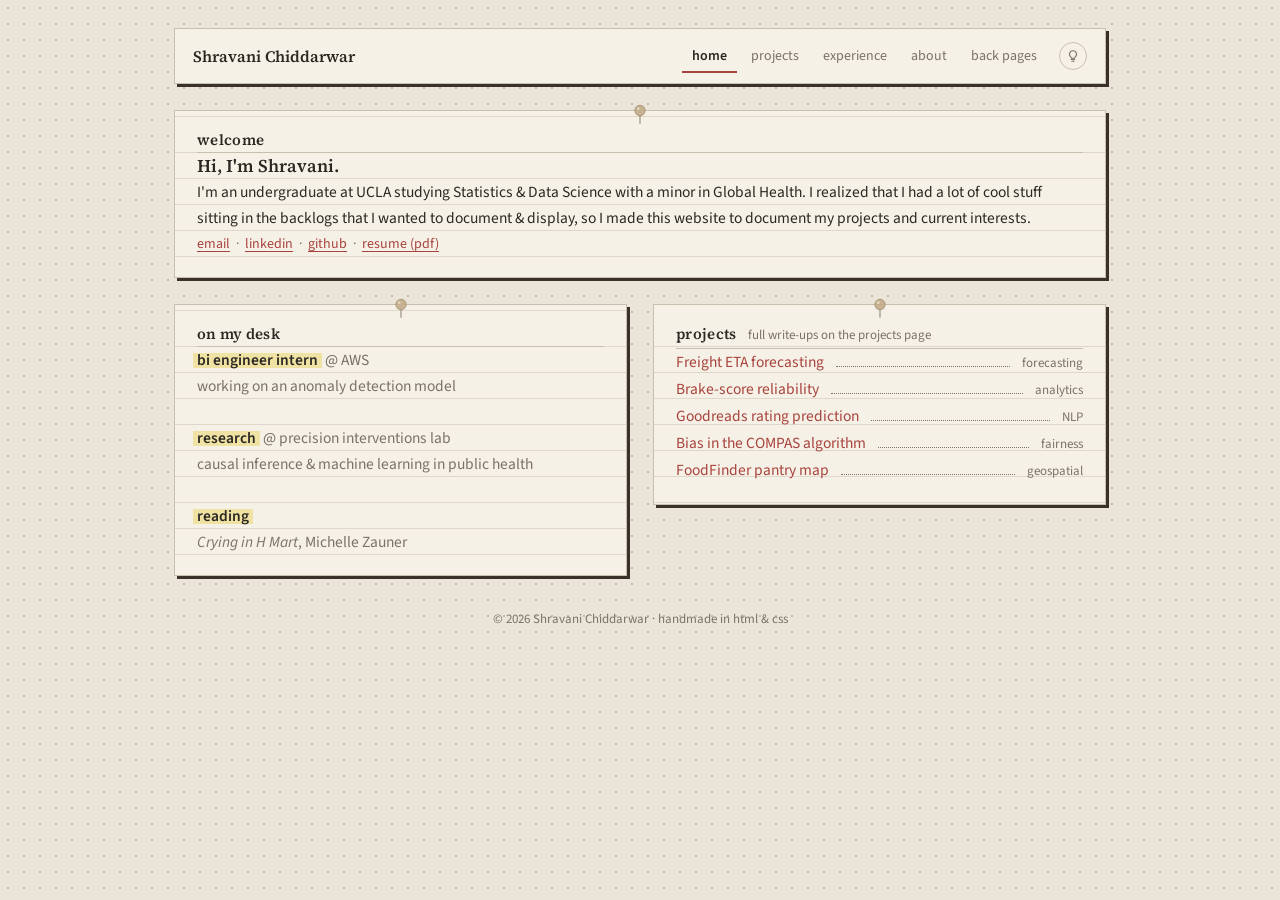
==== index.html @ b2b461dc "Home: intro in her words, smaller heading Co-Authored-By: Claude Opus 5 <noreply@anthropic.com>" ====
<!DOCTYPE html>
<html lang="en">
<head>
  <meta charset="UTF-8">
  <meta name="viewport" content="width=device-width, initial-scale=1">
  <title>Shravani Chiddarwar</title>
  <meta name="description" content="Shravani Chiddarwar — Statistics & Data Science at UCLA. Projects, experience, and the back pages.">
  <link rel="preconnect" href="https://fonts.googleapis.com">
  <link rel="preconnect" href="https://fonts.gstatic.com" crossorigin>
  <link href="https://fonts.googleapis.com/css2?family=Source+Serif+4:opsz,wght@8..60,500;8..60,600&family=Source+Sans+3:ital,wght@0,400;0,500;0,600;1,400&family=Caveat:wght@500&display=swap" rel="stylesheet">
  <link rel="stylesheet" href="styles.css">
  <script src="theme.js"></script>
</head>
<body>
<div class="desk">

  <header class="bar">
    <a class="who" href="index.html">Shravani Chiddarwar</a>
    <nav aria-label="Site">
      <a href="index.html" aria-current="page">home</a>
      <a href="projects.html">projects</a>
      <a href="experience.html">experience</a>
      <a href="about.html">about</a>
      <a href="back-pages.html">back pages</a>
      <button class="lamp" id="lamp" type="button" aria-label="Toggle dark mode" title="Desk lamp">
        <svg viewBox="0 0 24 24" aria-hidden="true"><path d="M9 18h6M10 21h4M12 3a6 6 0 0 0-3.5 10.9c.6.5.9 1.2.9 2V16h5.2v-.1c0-.8.3-1.5.9-2A6 6 0 0 0 12 3z"/></svg>
      </button>
    </nav>
  </header>

  <main class="sheet">
    <section class="block">
      <h2>welcome</h2>
      <h1>Hi, I'm Shravani.</h1>
      <p>I'm an undergraduate at UCLA studying Statistics &amp; Data Science with a minor in Global Health. I realized that I had a lot of cool stuff sitting in the backlogs that I wanted to document &amp; display, so I made this website to document my projects and current interests.</p>
      <p class="mute small"><a href="mailto:shravanic476@gmail.com">email</a> &nbsp;·&nbsp; <a href="https://www.linkedin.com/in/shravani-chiddarwar-a98483246/">linkedin</a> &nbsp;·&nbsp; <a href="https://github.com/shravanic26">github</a> &nbsp;·&nbsp; <a href="resume.pdf">resume (pdf)</a></p>
    </section>

    <div class="cols">
      <section class="block">
        <h2>on my desk</h2>
        <ul class="recent">
          <li><span class="chip"><strong>bi engineer intern</strong> @ AWS</span><span>working on an anomaly detection model</span></li>
          <li><span class="chip"><strong>research</strong> @ precision interventions lab</span><span>causal inference &amp; machine learning in public health</span></li>
          <li><span class="chip"><strong>reading</strong></span><span><em>Crying in H Mart</em>, Michelle Zauner</span></li>
        </ul>
      </section>

      <section class="block">
        <h2>projects <small>full write-ups on the projects page</small></h2>
        <ul class="toc">
          <li><a href="projects.html#kohls">Freight ETA forecasting</a><span>forecasting</span></li>
          <li><a href="projects.html#michelin">Brake-score reliability</a><span>analytics</span></li>
          <li><a href="projects.html#goodreads">Goodreads rating prediction</a><span>NLP</span></li>
          <li><a href="projects.html#compas">Bias in the COMPAS algorithm</a><span>fairness</span></li>
          <li><a href="projects.html#foodfinder">FoodFinder pantry map</a><span>geospatial</span></li>
        </ul>
      </section>
    </div>

  </main>

  <p class="colophon">© 2026 Shravani Chiddarwar · handmade in html &amp; css</p>
</div>
</body>
</html>
---- styles.css ----
/* ============================================================
   shravani-c · styles.css
   Hand-written CSS, no frameworks.

   The idea: ruled note sheets pinned to a dotted desk pad.
   Every page is a few "blocks" (one ruled sheet each) laid out
   on the desk, under one thin header strip that holds the nav.

   How to read this file:
     1. tokens   — every color lives here; change one, it changes everywhere
     2. base     — body, links, headings
     3. desk     — the dotted background and page width
     4. bar      — the header strip with the nav
     5. block    — the ruled sheet, the pin, the title underline
     6. layouts  — how blocks sit next to each other
     7. pieces   — lists, cards, photos used inside blocks
     8. mobile   — what changes on narrow screens
   ============================================================ */


/* ---- 1. tokens ------------------------------------------------
   Light is the default. The dark block below only redefines the
   same names, so nothing else in the file needs to know about
   dark mode. The desk lamp (theme.js) sets data-theme on <html>. */
:root {
  color-scheme: light;
  --desk:   #ebe5d9;   /* the desk pad */
  --dot:    #c4b9a6;   /* the dots on it */
  --paper:  #f6f1e7;   /* a sheet */
  --line:   #dfd7c9;   /* the rules on a sheet */
  --edge:   #c9bfae;   /* sheet border, title underline */
  --ink:    #2b2823;   /* text */
  --mute:   #7a7267;   /* secondary text */
  --pen:    #a8433d;   /* links, the active nav mark */
  --card:   #f1eadc;   /* nav hover */
  --shadow: #3a3128;   /* the hard drop shadow */
}

[data-theme="dark"] {
  color-scheme: dark;
  --desk:   #1a1816;
  --dot:    #34302b;
  --paper:  #26231f;
  --line:   #35312b;
  --edge:   #3f3a33;
  --ink:    #ebe5d8;
  --mute:   #a39a8c;
  --pen:    #e0857c;
  --card:   #2c2823;
  --shadow: #000000;
}


/* ---- 2. base ----------------------------------------------------
   One number matters more than any other here: line-height 26px.
   The rules on every sheet are also 26px apart, so text sits on
   the lines. Anything inside a block should keep to 26px rows. */
* { box-sizing: border-box; }

body {
  margin: 0;
  color: var(--ink);
  font-family: "Source Sans 3", system-ui, sans-serif;
  font-size: 15.5px;
  line-height: 26px;
}

img { max-width: 100%; display: block; }

a { color: var(--pen); text-decoration: underline; text-decoration-thickness: 1px; text-underline-offset: 3px; }
a:hover { color: var(--ink); }
:focus-visible { outline: 2px solid var(--pen); outline-offset: 2px; }

h1, h2, h3 { font-family: "Source Serif 4", Georgia, serif; font-weight: 600; margin: 0; text-wrap: balance; }
p { margin: 0; }
.mute { color: var(--mute); }
.small { font-size: 14px; }


/* ---- 3. desk ----------------------------------------------------
   The dotted pad is one tiny radial gradient (a dot) repeated
   every 16px. Change 16px for a denser or sparser grid, 1px for
   bigger dots. */
body {
  background-color: var(--desk);
  background-image: radial-gradient(var(--dot) 1px, transparent 1.4px);
  background-size: 16px 16px;
}

.desk { max-width: 980px; margin: 0 auto; padding: 28px 24px 40px; }


/* ---- 4. bar (header + nav) -------------------------------------- */
.bar {
  display: flex; justify-content: space-between; align-items: center; gap: 16px; flex-wrap: wrap;
  padding: 10px 18px; margin-bottom: 26px;
  background: var(--paper); border: 1px solid var(--edge); box-shadow: 3px 3px 0 var(--shadow);
}
.bar .who { font-family: "Source Serif 4", Georgia, serif; font-weight: 600; font-size: 16px; color: var(--ink); text-decoration: none; }
.bar nav { display: flex; align-items: center; gap: 4px; flex-wrap: wrap; }
.bar nav a { color: var(--mute); text-decoration: none; font-size: 14px; padding: 4px 10px; border-radius: 3px; white-space: nowrap; }
.bar nav a:hover { color: var(--ink); background: var(--card); }
/* aria-current="page" is set by hand in each html file on its own link */
.bar nav a[aria-current="page"] { color: var(--ink); font-weight: 600; box-shadow: inset 0 -2px 0 var(--pen); border-radius: 0; }

/* the desk lamp = dark mode toggle */
.lamp {
  border: 1px solid var(--edge); background: transparent; color: var(--mute);
  border-radius: 999px; width: 28px; height: 28px; margin-left: 8px;
  display: inline-grid; place-items: center; cursor: pointer;
}
.lamp svg { width: 14px; height: 14px; fill: none; stroke: currentColor; stroke-width: 1.8; stroke-linecap: round; }


/* ---- 5. block (one ruled sheet) --------------------------------
   The rules: a repeating gradient, transparent for 25px then a
   1px line, so one line every 26px. background-position 16px
   matches the top padding so the first line sits under the title. */
.block {
  position: relative;
  background: var(--paper); border: 1px solid var(--edge); box-shadow: 3px 3px 0 var(--shadow);
  padding: 16px 22px 20px;
  background-image: repeating-linear-gradient(transparent 0 25px, var(--line) 25px 26px);
  background-position: 0 16px;
}
.block.plain { background-image: none; }   /* for blocks that hold photos */

/* the push pin: a small inline SVG, brass so it sits in the beige */
.block::before {
  content: ""; position: absolute; top: -8px; left: 50%; width: 16px; height: 22px; margin-left: -8px;
  pointer-events: none; opacity: .9;
  background: url("data:image/svg+xml,%3Csvg xmlns='http://www.w3.org/2000/svg' viewBox='0 0 20 26'%3E%3Cpath d='M10 12v12' stroke='%238a8073' stroke-width='1.4' stroke-linecap='round'/%3E%3Ccircle cx='10' cy='8' r='6.5' fill='%23c2ad8a'/%3E%3Ccircle cx='10' cy='8' r='6.5' fill='none' stroke='%239b8766' stroke-width='1'/%3E%3Ccircle cx='7.8' cy='5.8' r='1.8' fill='%23e6d7bb' opacity='.9'/%3E%3C/svg%3E") no-repeat center / contain;
}

/* block title: 25px of text + 1px underline = exactly one 26px row,
   so the underline lands on the first rule */
.block > h2 { font-size: 15px; line-height: 25px; letter-spacing: .02em; border-bottom: 1px solid var(--edge); }
.block > h2 small { font-weight: 400; color: var(--mute); font-family: "Source Sans 3", system-ui, sans-serif; margin-left: 8px; font-size: 13px; letter-spacing: 0; }
.block h1 { font-size: 18px; line-height: 26px; }


/* ---- 6. layouts ---------------------------------------------------
   .sheet stacks blocks vertically with a 26px gap.
   .cols puts blocks side by side; .wide makes the left one bigger. */
.sheet { display: grid; gap: 26px; }
.cols  { display: grid; gap: 26px; grid-template-columns: 1fr 1fr; align-items: start; }
.cols.wide { grid-template-columns: 1.6fr 1fr; }
.stack { display: grid; gap: 26px; }
.cards { display: grid; grid-template-columns: repeat(2, minmax(0, 1fr)); gap: 26px; }
.cards.one { grid-template-columns: 1fr; }   /* experience: one per row */


/* ---- 7. pieces ------------------------------------------------ */

/* dotted-leader list: name ....... tag */
.toc { list-style: none; margin: 0; padding: 0; }
.toc li { display: flex; align-items: baseline; gap: 8px; line-height: 26px; }
.toc li::after { content: ""; flex: 1; border-bottom: 1px dotted var(--mute); order: 2; margin: 0 4px; }
.toc li a { order: 1; text-decoration: none; }
.toc li span { order: 3; color: var(--mute); font-size: 13px; }

/* key : value list */
.ledger { list-style: none; margin: 0; padding: 0; }
.ledger li { display: grid; grid-template-columns: 84px 1fr; gap: 12px; line-height: 26px; }
.ledger .k { color: var(--mute); }

/* "on my desk" list: a highlighted role, the place after it, one line under.
   No borders or extra rules; the paper's own lines separate entries.
   --hi is the highlighter; it's defined here because only this uses it. */
.recent { list-style: none; margin: 0; padding: 0; --hi: #efe2a3; }
[data-theme="dark"] .recent { --hi: #5d5330; }
.recent li { display: grid; padding-bottom: 26px; }
.recent li:last-child { padding-bottom: 0; }
.recent .chip { line-height: 26px; color: var(--mute); }
.recent .chip strong {
  color: var(--ink); font-weight: 600;
  background: linear-gradient(transparent 20%, var(--hi) 20%, var(--hi) 88%, transparent 88%);
  padding: 0 4px; margin-left: -4px;
}
.recent li > span:last-child:not(.chip) { color: var(--mute); }

/* dated log */
.log { list-style: none; margin: 0; padding: 0; }
.log li { display: grid; grid-template-columns: 96px 1fr; gap: 12px; line-height: 26px; font-size: 14.5px; }
.log time { color: var(--mute); font-variant-numeric: tabular-nums; font-size: 13px; }

/* a card is a block with a label, a title, a paragraph, and tools */
.card { display: flex; flex-direction: column; transition: transform .12s ease; }
.card:hover { transform: translateY(-2px); }
.card .kind { font-size: 12px; letter-spacing: .08em; text-transform: uppercase; color: var(--mute); line-height: 26px; }
.card h3 { font-size: 17px; line-height: 26px; }
.card p { font-size: 14.5px; flex: 1; }
.card .tools { font-size: 13px; color: var(--mute); line-height: 26px; }
.card .tools b { color: var(--pen); font-weight: 600; }

/* taped photos */
.photos { display: flex; gap: 22px; flex-wrap: wrap; justify-content: center; padding-top: 6px; }
.photo { position: relative; background: #fff; padding: 8px 8px 28px; box-shadow: 2px 3px 0 var(--shadow); margin: 0; }
.photo img { aspect-ratio: 4 / 5; object-fit: cover; width: 170px; }
.photo figcaption { font-family: Caveat, cursive; font-size: 17px; text-align: center; color: #3b342b; position: absolute; left: 0; right: 0; bottom: 3px; }
.photo.l { transform: rotate(-2deg); }
.photo.r { transform: rotate(1.5deg); }

.colophon { text-align: center; color: var(--mute); font-size: 13px; margin-top: 30px; }


/* ---- 8. mobile ------------------------------------------------ */
@media (prefers-reduced-motion: reduce) { * { transition: none !important; } }

@media (max-width: 760px) {
  .desk { padding: 16px 14px 32px; }
  .cols, .cols.wide, .cards { grid-template-columns: 1fr; }
  .bar nav a { padding: 4px 7px; font-size: 13.5px; }
}
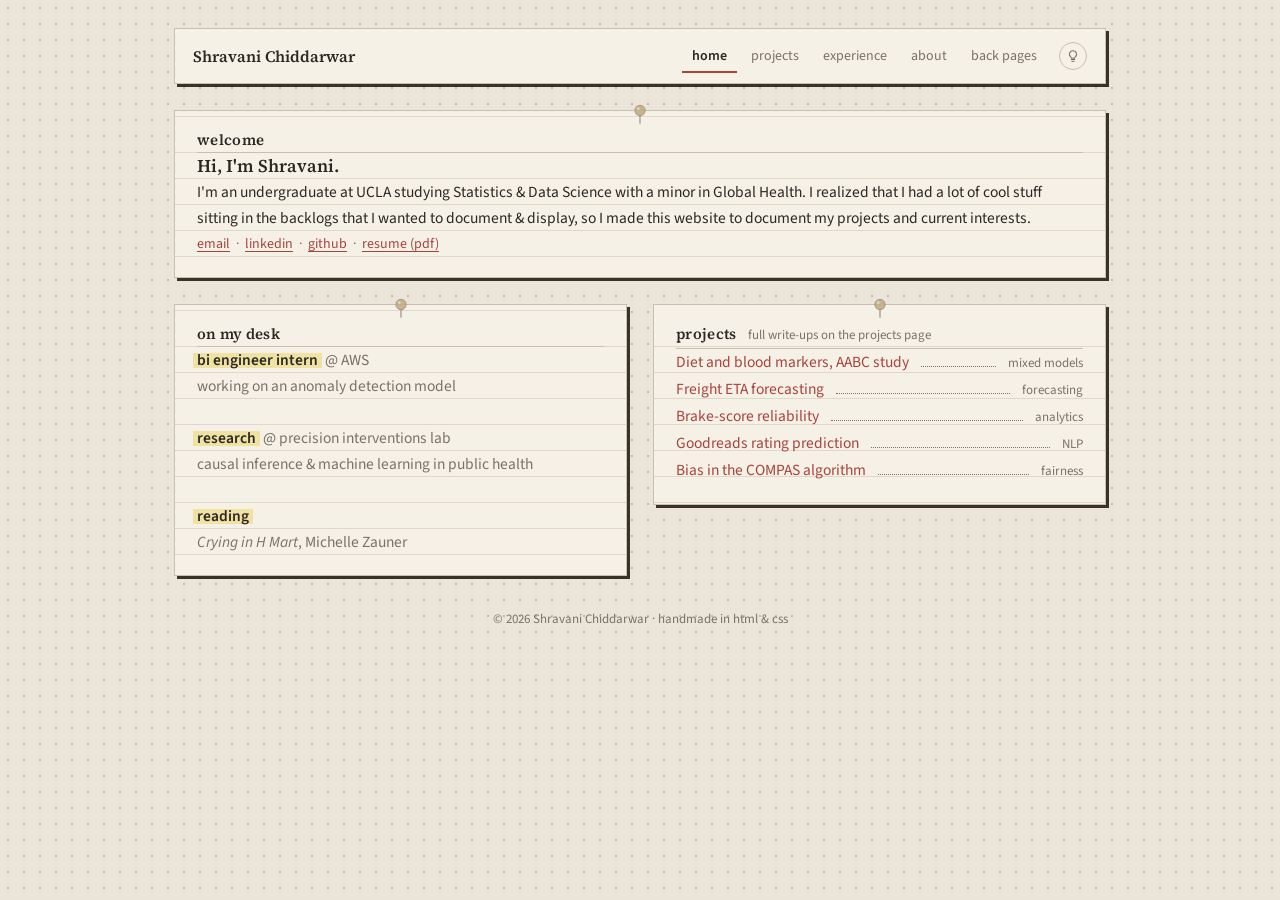
==== commit b77fbae9: "Projects: AABC diet and blood markers card; on home list Co-Authored-By: Claude Opus 5 <noreply@anth" ====
--- a/index.html
+++ b/index.html
@@ -49,11 +49,11 @@
       <section class="block">
         <h2>projects <small>full write-ups on the projects page</small></h2>
         <ul class="toc">
+          <li><a href="projects.html#aabc">Diet and blood markers, AABC study</a><span>mixed models</span></li>
           <li><a href="projects.html#kohls">Freight ETA forecasting</a><span>forecasting</span></li>
           <li><a href="projects.html#michelin">Brake-score reliability</a><span>analytics</span></li>
           <li><a href="projects.html#goodreads">Goodreads rating prediction</a><span>NLP</span></li>
           <li><a href="projects.html#compas">Bias in the COMPAS algorithm</a><span>fairness</span></li>
-          <li><a href="projects.html#foodfinder">FoodFinder pantry map</a><span>geospatial</span></li>
         </ul>
       </section>
     </div>
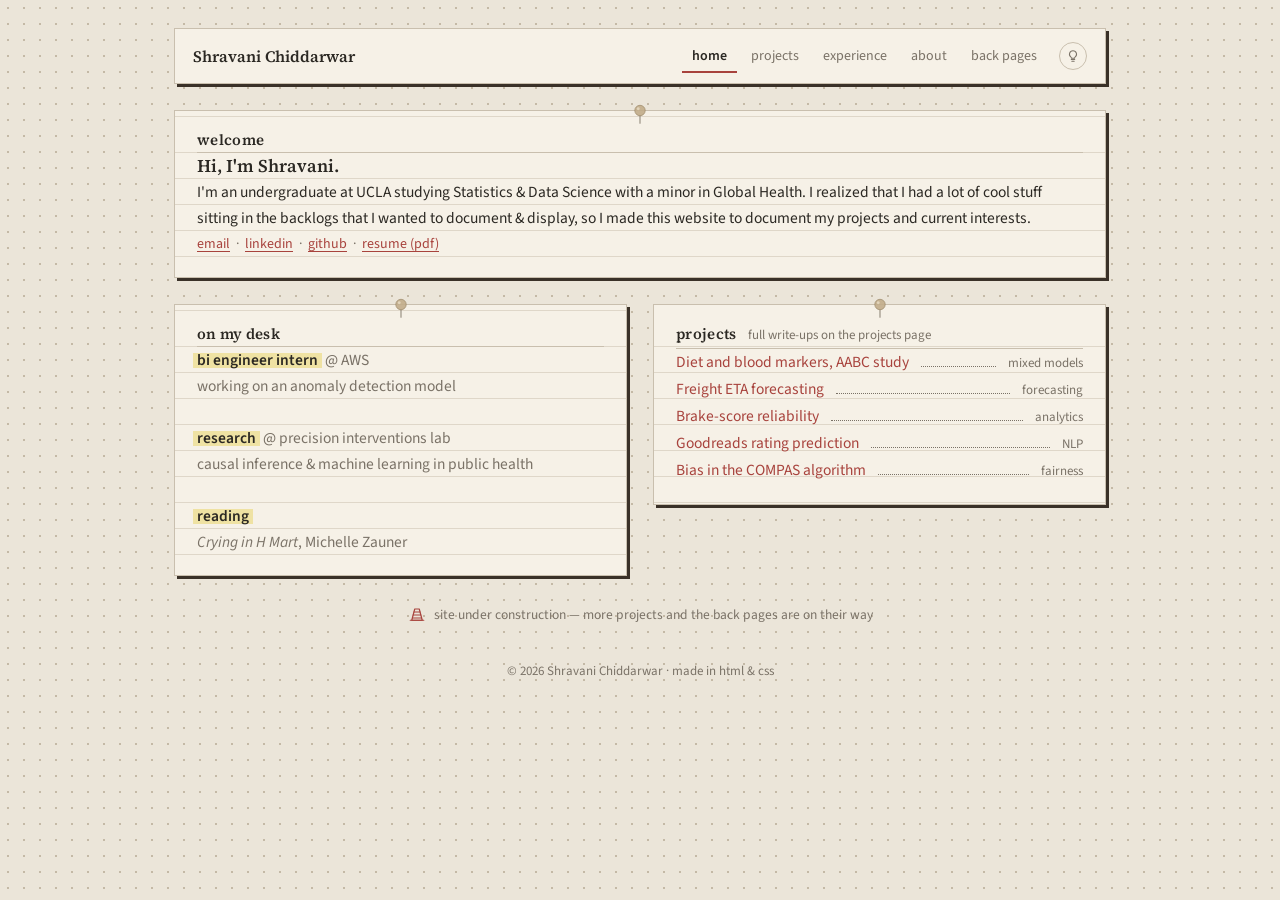
==== commit 84f8c899: "Home: under-construction line; colophon says made, not handmade Co-Authored-By: Claude Opus 5 <norep" ====
--- a/index.html
+++ b/index.html
@@ -58,9 +58,14 @@
       </section>
     </div>
 
+    <p class="wip">
+      <svg viewBox="0 0 24 24" aria-hidden="true"><path d="M9 4h6l4 15H5z"/><path d="M8 8h8M7 12h10M6 16h12"/><path d="M3 19h18"/></svg>
+      site under construction — more projects and the back pages are on their way
+    </p>
+
   </main>
 
-  <p class="colophon">© 2026 Shravani Chiddarwar · handmade in html &amp; css</p>
+  <p class="colophon">© 2026 Shravani Chiddarwar · made in html &amp; css</p>
 </div>
 </body>
 </html>
--- a/styles.css
+++ b/styles.css
@@ -184,7 +184,17 @@
 .log li { display: grid; grid-template-columns: 96px 1fr; gap: 12px; line-height: 26px; font-size: 14.5px; }
 .log time { color: var(--mute); font-variant-numeric: tabular-nums; font-size: 13px; }
 
-/* a card is a block with a label, a title, a paragraph, and tools */
+/* a card is a block with a label, a title, a paragraph, and tools.
+   On the projects page a card is a <details>: the <summary> (label, title,
+   one-line gist) always shows; the story and tools open on click. */
+.card summary { list-style: none; cursor: pointer; position: relative; padding-right: 22px; }
+.card summary::-webkit-details-marker { display: none; }
+.card summary::after { content: "+"; position: absolute; right: 0; top: 0; line-height: 26px; color: var(--mute); font-size: 18px; }
+.card[open] summary::after { content: "–"; }
+.card summary:focus-visible { outline: 2px solid var(--pen); outline-offset: 4px; }
+.card .t { display: block; font-family: "Source Serif 4", Georgia, serif; font-weight: 600; font-size: 17px; line-height: 26px; }
+.card .gist { display: block; color: var(--mute); font-size: 14.5px; line-height: 26px; }
+
 .card { display: flex; flex-direction: column; transition: transform .12s ease; }
 .card:hover { transform: translateY(-2px); }
 .card .kind { font-size: 12px; letter-spacing: .08em; text-transform: uppercase; color: var(--mute); line-height: 26px; }
@@ -201,6 +211,10 @@
 .photo.l { transform: rotate(-2deg); }
 .photo.r { transform: rotate(1.5deg); }
 
+/* the "under construction" line: a little traffic cone drawn in ink */
+.wip { display: flex; align-items: center; justify-content: center; gap: 8px; color: var(--mute); font-size: 13.5px; }
+.wip svg { width: 18px; height: 18px; fill: none; stroke: var(--pen); stroke-width: 1.6; stroke-linejoin: round; stroke-linecap: round; flex: none; }
+
 .colophon { text-align: center; color: var(--mute); font-size: 13px; margin-top: 30px; }
 
 
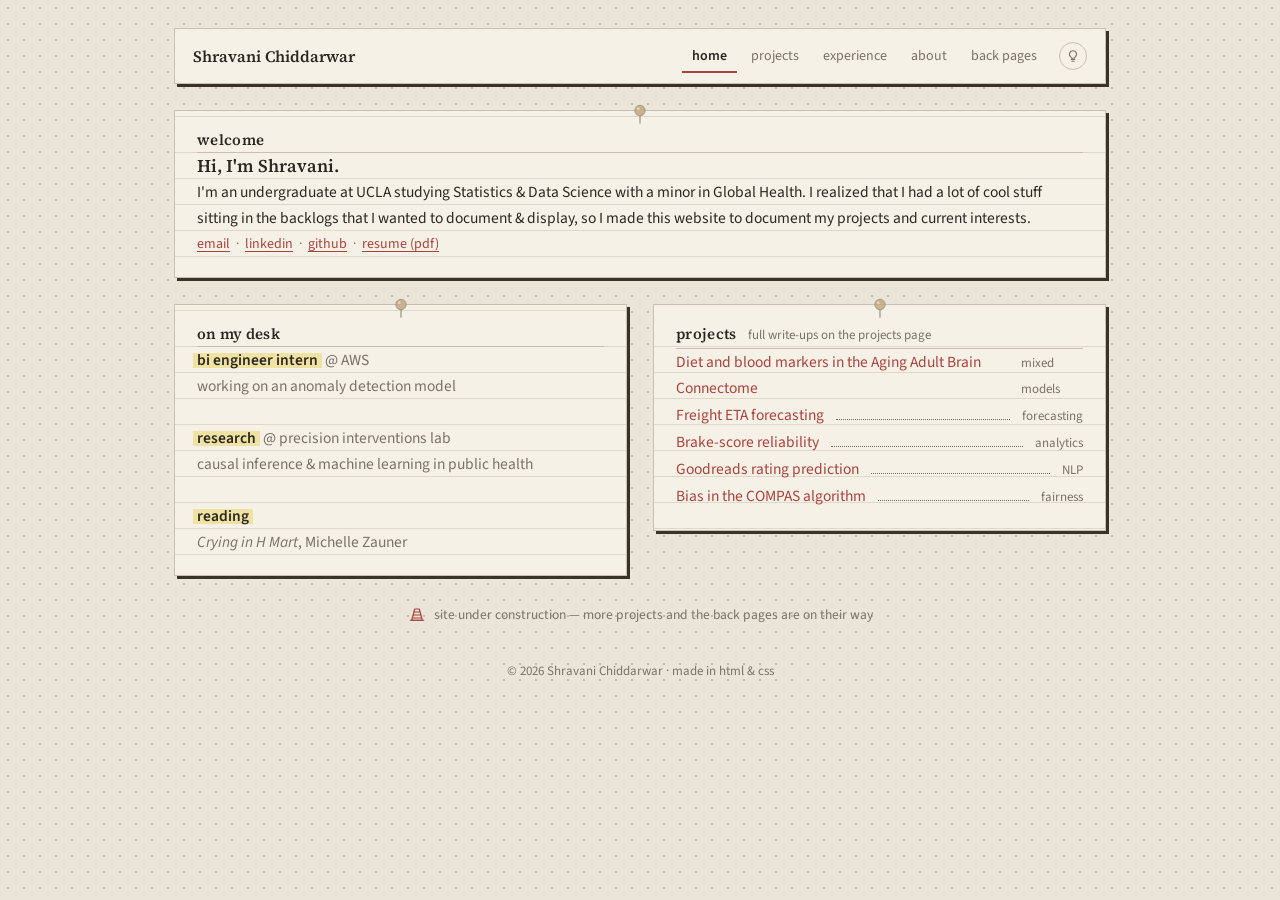
==== commit 1f357c01: "Home: full study name on the AABC project line Co-Authored-By: Claude Opus 5 <noreply@anthropic.com>" ====
--- a/index.html
+++ b/index.html
@@ -49,7 +49,7 @@
       <section class="block">
         <h2>projects <small>full write-ups on the projects page</small></h2>
         <ul class="toc">
-          <li><a href="projects.html#aabc">Diet and blood markers, AABC study</a><span>mixed models</span></li>
+          <li><a href="projects.html#aabc">Diet and blood markers in the Aging Adult Brain Connectome</a><span>mixed models</span></li>
           <li><a href="projects.html#kohls">Freight ETA forecasting</a><span>forecasting</span></li>
           <li><a href="projects.html#michelin">Brake-score reliability</a><span>analytics</span></li>
           <li><a href="projects.html#goodreads">Goodreads rating prediction</a><span>NLP</span></li>
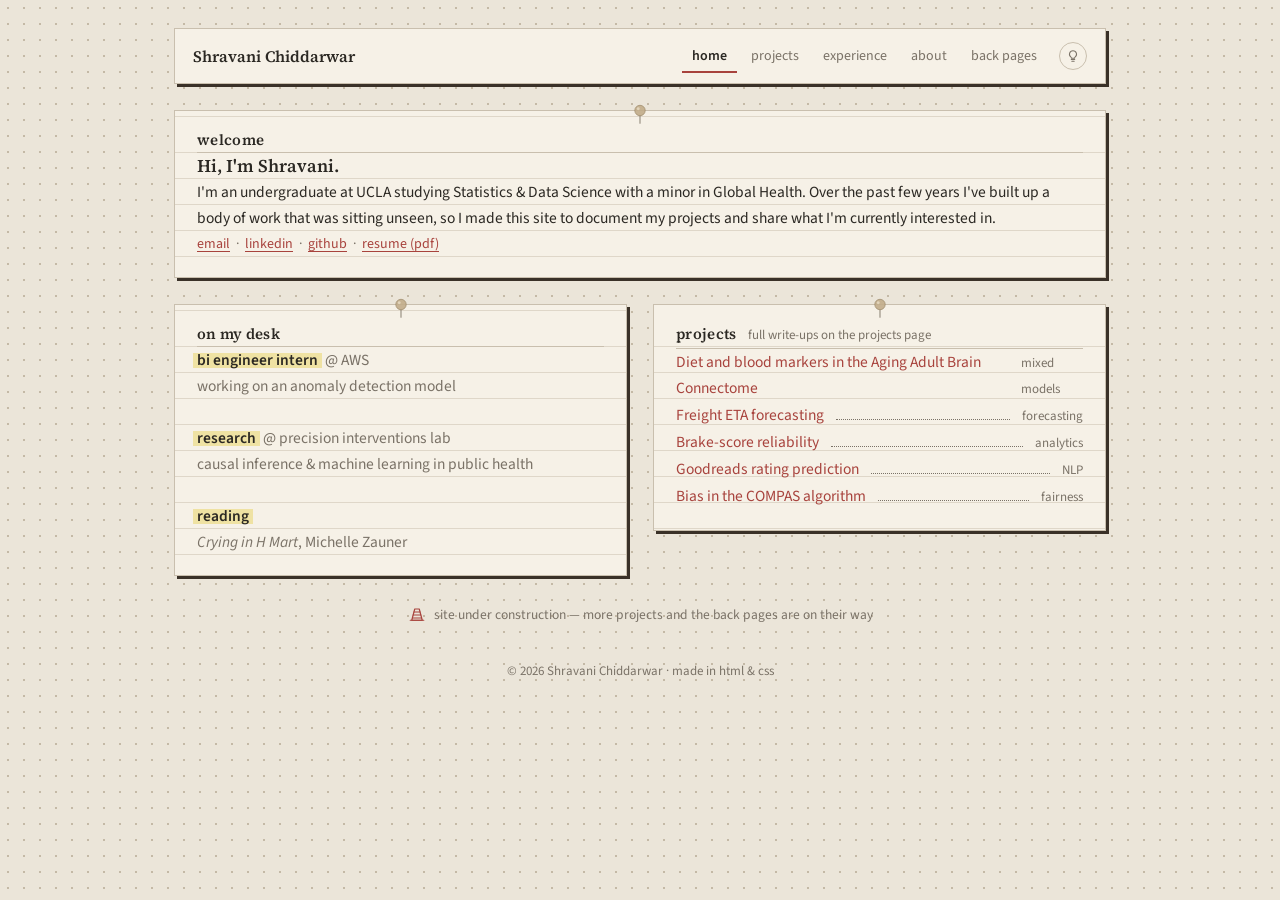
==== commit 9629100b: "Home: more professional intro line Co-Authored-By: Claude Opus 5.5 <noreply@anthropic.com>" ====
--- a/index.html
+++ b/index.html
@@ -32,7 +32,7 @@
     <section class="block">
       <h2>welcome</h2>
       <h1>Hi, I'm Shravani.</h1>
-      <p>I'm an undergraduate at UCLA studying Statistics &amp; Data Science with a minor in Global Health. I realized that I had a lot of cool stuff sitting in the backlogs that I wanted to document &amp; display, so I made this website to document my projects and current interests.</p>
+      <p>I'm an undergraduate at UCLA studying Statistics &amp; Data Science with a minor in Global Health. Over the past few years I've built up a body of work that was sitting unseen, so I made this site to document my projects and share what I'm currently interested in.</p>
       <p class="mute small"><a href="mailto:shravanic476@gmail.com">email</a> &nbsp;·&nbsp; <a href="https://www.linkedin.com/in/shravani-chiddarwar-a98483246/">linkedin</a> &nbsp;·&nbsp; <a href="https://github.com/shravanic26">github</a> &nbsp;·&nbsp; <a href="resume.pdf">resume (pdf)</a></p>
     </section>
 
--- a/styles.css
+++ b/styles.css
@@ -137,6 +137,8 @@
 .block > h2 { font-size: 15px; line-height: 25px; letter-spacing: .02em; border-bottom: 1px solid var(--edge); }
 .block > h2 small { font-weight: 400; color: var(--mute); font-family: "Source Sans 3", system-ui, sans-serif; margin-left: 8px; font-size: 13px; letter-spacing: 0; }
 .block h1 { font-size: 18px; line-height: 26px; }
+/* a page's own title, when it opens a block, looks exactly like a block label */
+.block > h1:first-child { font-size: 15px; line-height: 25px; letter-spacing: .02em; border-bottom: 1px solid var(--edge); }
 
 
 /* ---- 6. layouts ---------------------------------------------------
@@ -179,6 +181,11 @@
 }
 .recent li > span:last-child:not(.chip) { color: var(--mute); }
 
+/* plain list: one item per ruled line, a short dash in the margin */
+.list { list-style: none; margin: 0; padding: 0; }
+.list li { line-height: 26px; padding-left: 18px; position: relative; }
+.list li::before { content: "–"; position: absolute; left: 0; color: var(--mute); }
+
 /* dated log */
 .log { list-style: none; margin: 0; padding: 0; }
 .log li { display: grid; grid-template-columns: 96px 1fr; gap: 12px; line-height: 26px; font-size: 14.5px; }
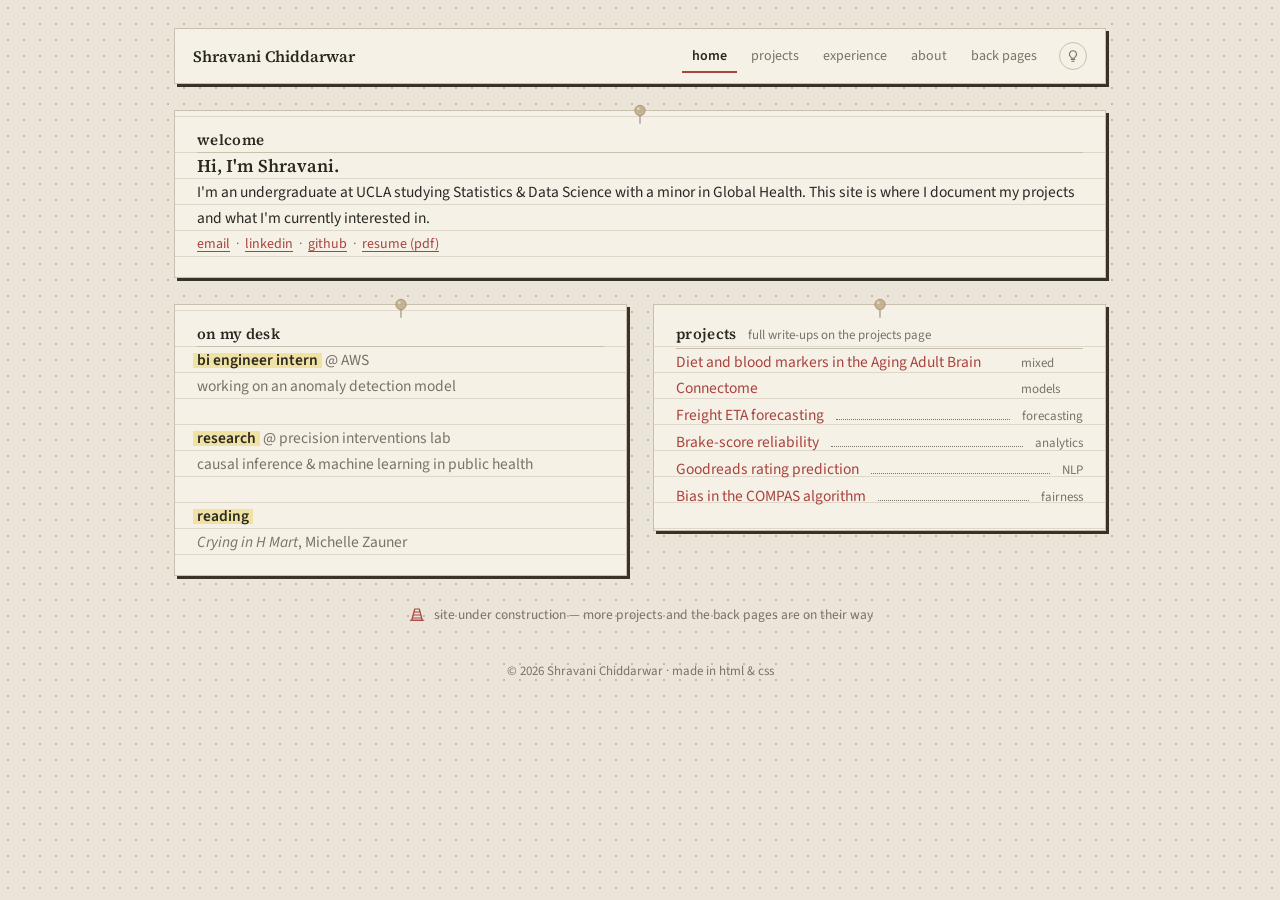
==== commit 339d4812: "Home: simpler intro line Co-Authored-By: Claude Opus 5.5 <noreply@anthropic.com>" ====
--- a/index.html
+++ b/index.html
@@ -32,7 +32,7 @@
     <section class="block">
       <h2>welcome</h2>
       <h1>Hi, I'm Shravani.</h1>
-      <p>I'm an undergraduate at UCLA studying Statistics &amp; Data Science with a minor in Global Health. Over the past few years I've built up a body of work that was sitting unseen, so I made this site to document my projects and share what I'm currently interested in.</p>
+      <p>I'm an undergraduate at UCLA studying Statistics &amp; Data Science with a minor in Global Health. This site is where I document my projects and what I'm currently interested in.</p>
       <p class="mute small"><a href="mailto:shravanic476@gmail.com">email</a> &nbsp;·&nbsp; <a href="https://www.linkedin.com/in/shravani-chiddarwar-a98483246/">linkedin</a> &nbsp;·&nbsp; <a href="https://github.com/shravanic26">github</a> &nbsp;·&nbsp; <a href="resume.pdf">resume (pdf)</a></p>
     </section>
 
--- a/styles.css
+++ b/styles.css
@@ -217,6 +217,8 @@
 .photo figcaption { font-family: Caveat, cursive; font-size: 17px; text-align: center; color: #3b342b; position: absolute; left: 0; right: 0; bottom: 3px; }
 .photo.l { transform: rotate(-2deg); }
 .photo.r { transform: rotate(1.5deg); }
+.photo.side { float: right; margin: 6px 4px 12px 22px; padding-bottom: 8px; }
+.block.has-photo { display: flow-root; }   /* block grows to fit the floated photo */
 
 /* the "under construction" line: a little traffic cone drawn in ink */
 .wip { display: flex; align-items: center; justify-content: center; gap: 8px; color: var(--mute); font-size: 13.5px; }
@@ -232,4 +234,5 @@
   .desk { padding: 16px 14px 32px; }
   .cols, .cols.wide, .cards { grid-template-columns: 1fr; }
   .bar nav a { padding: 4px 7px; font-size: 13.5px; }
-}
+  .photo.side { float: none; width: max-content; margin: 8px auto 16px; }
+}
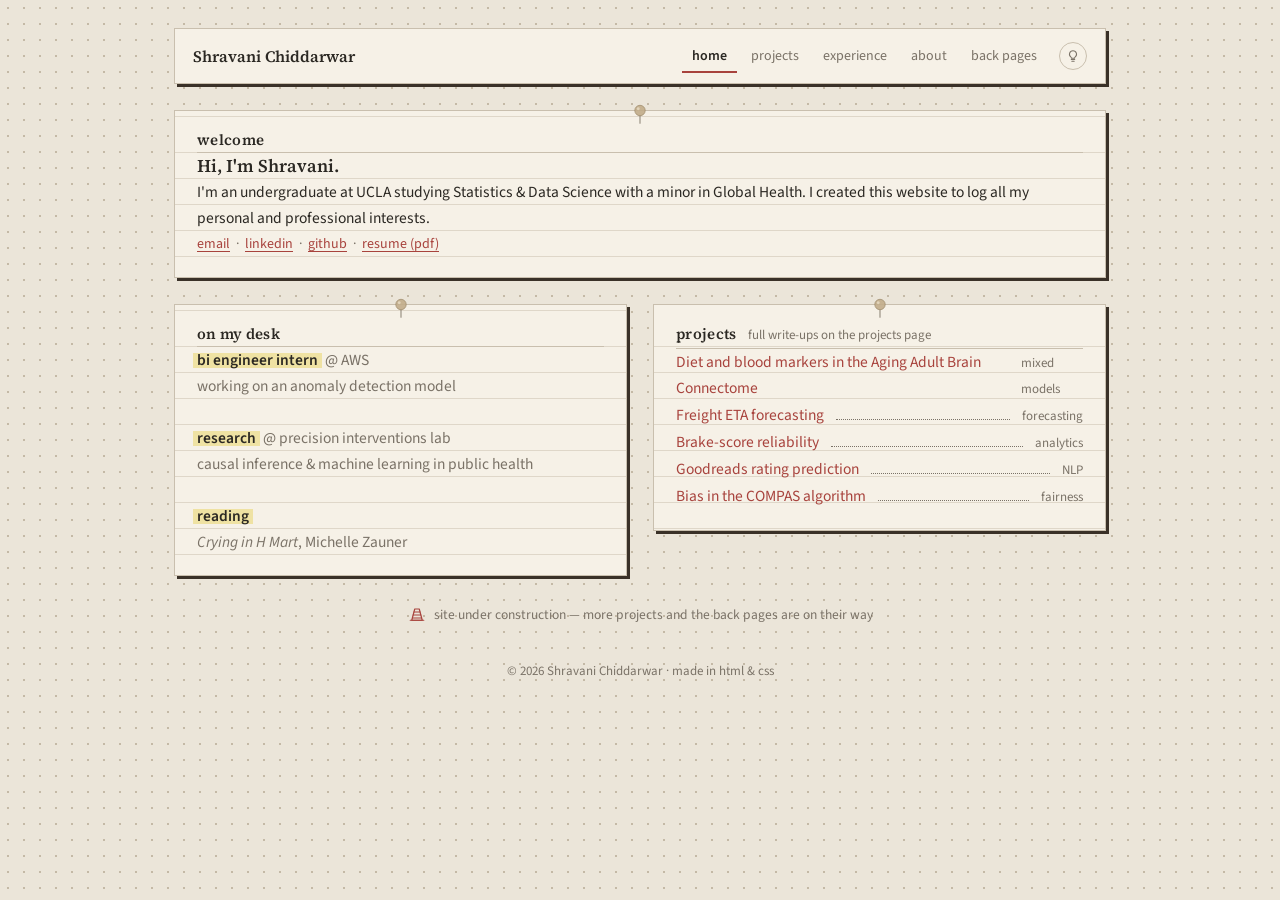
==== commit 38ef1c59: "Home: intro in her words Co-Authored-By: Claude Opus 5.5 <noreply@anthropic.com>" ====
--- a/index.html
+++ b/index.html
@@ -32,7 +32,7 @@
     <section class="block">
       <h2>welcome</h2>
       <h1>Hi, I'm Shravani.</h1>
-      <p>I'm an undergraduate at UCLA studying Statistics &amp; Data Science with a minor in Global Health. This site is where I document my projects and what I'm currently interested in.</p>
+      <p>I'm an undergraduate at UCLA studying Statistics &amp; Data Science with a minor in Global Health. I created this website to log all my personal and professional interests.</p>
       <p class="mute small"><a href="mailto:shravanic476@gmail.com">email</a> &nbsp;·&nbsp; <a href="https://www.linkedin.com/in/shravani-chiddarwar-a98483246/">linkedin</a> &nbsp;·&nbsp; <a href="https://github.com/shravanic26">github</a> &nbsp;·&nbsp; <a href="resume.pdf">resume (pdf)</a></p>
     </section>
 
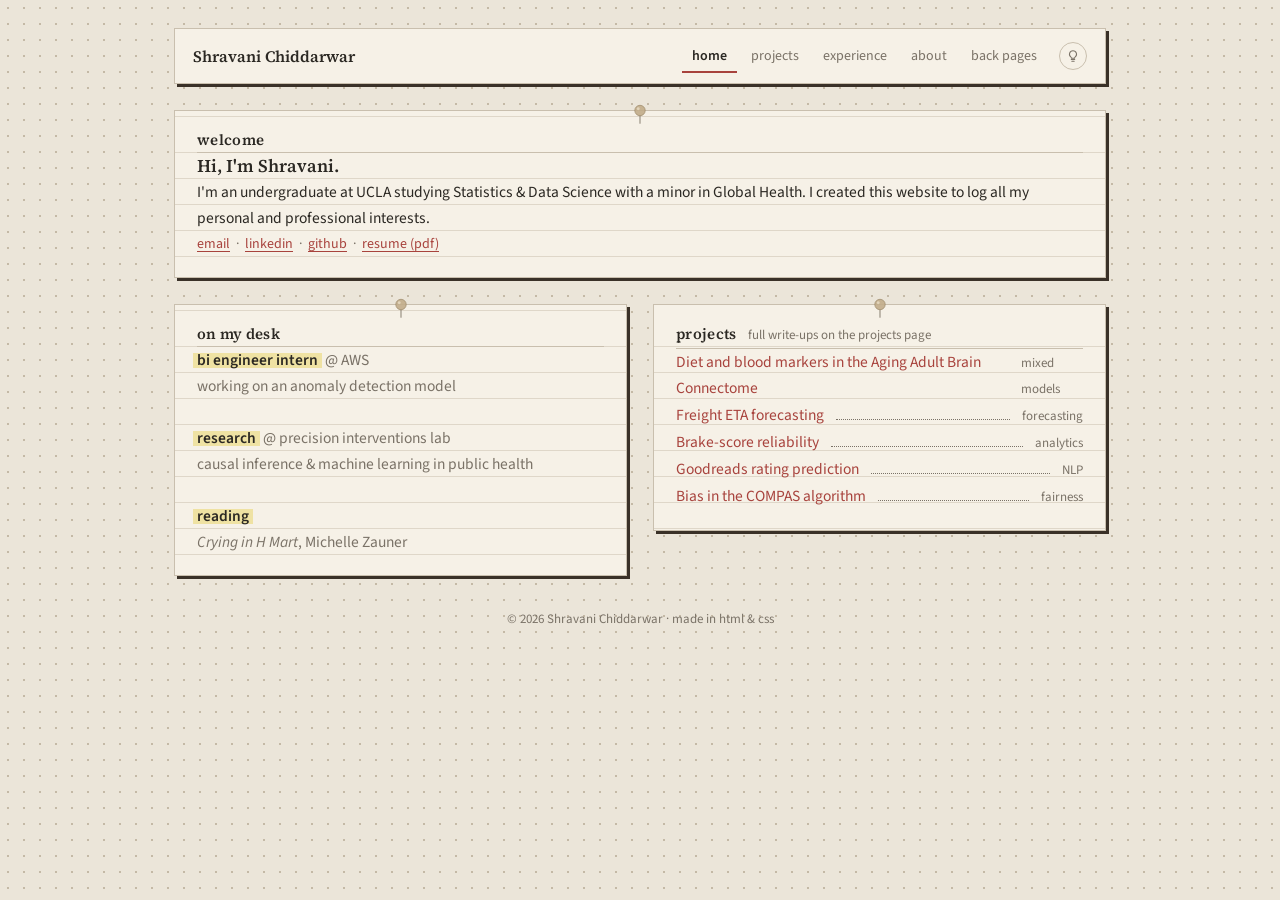
==== commit d5f5b60c: "Home: drop the under-construction line Co-Authored-By: Claude Opus 5.5 <noreply@anthropic.com>" ====
--- a/index.html
+++ b/index.html
@@ -57,12 +57,6 @@
         </ul>
       </section>
     </div>
-
-    <p class="wip">
-      <svg viewBox="0 0 24 24" aria-hidden="true"><path d="M9 4h6l4 15H5z"/><path d="M8 8h8M7 12h10M6 16h12"/><path d="M3 19h18"/></svg>
-      site under construction — more projects and the back pages are on their way
-    </p>
-
   </main>
 
   <p class="colophon">© 2026 Shravani Chiddarwar · made in html &amp; css</p>
